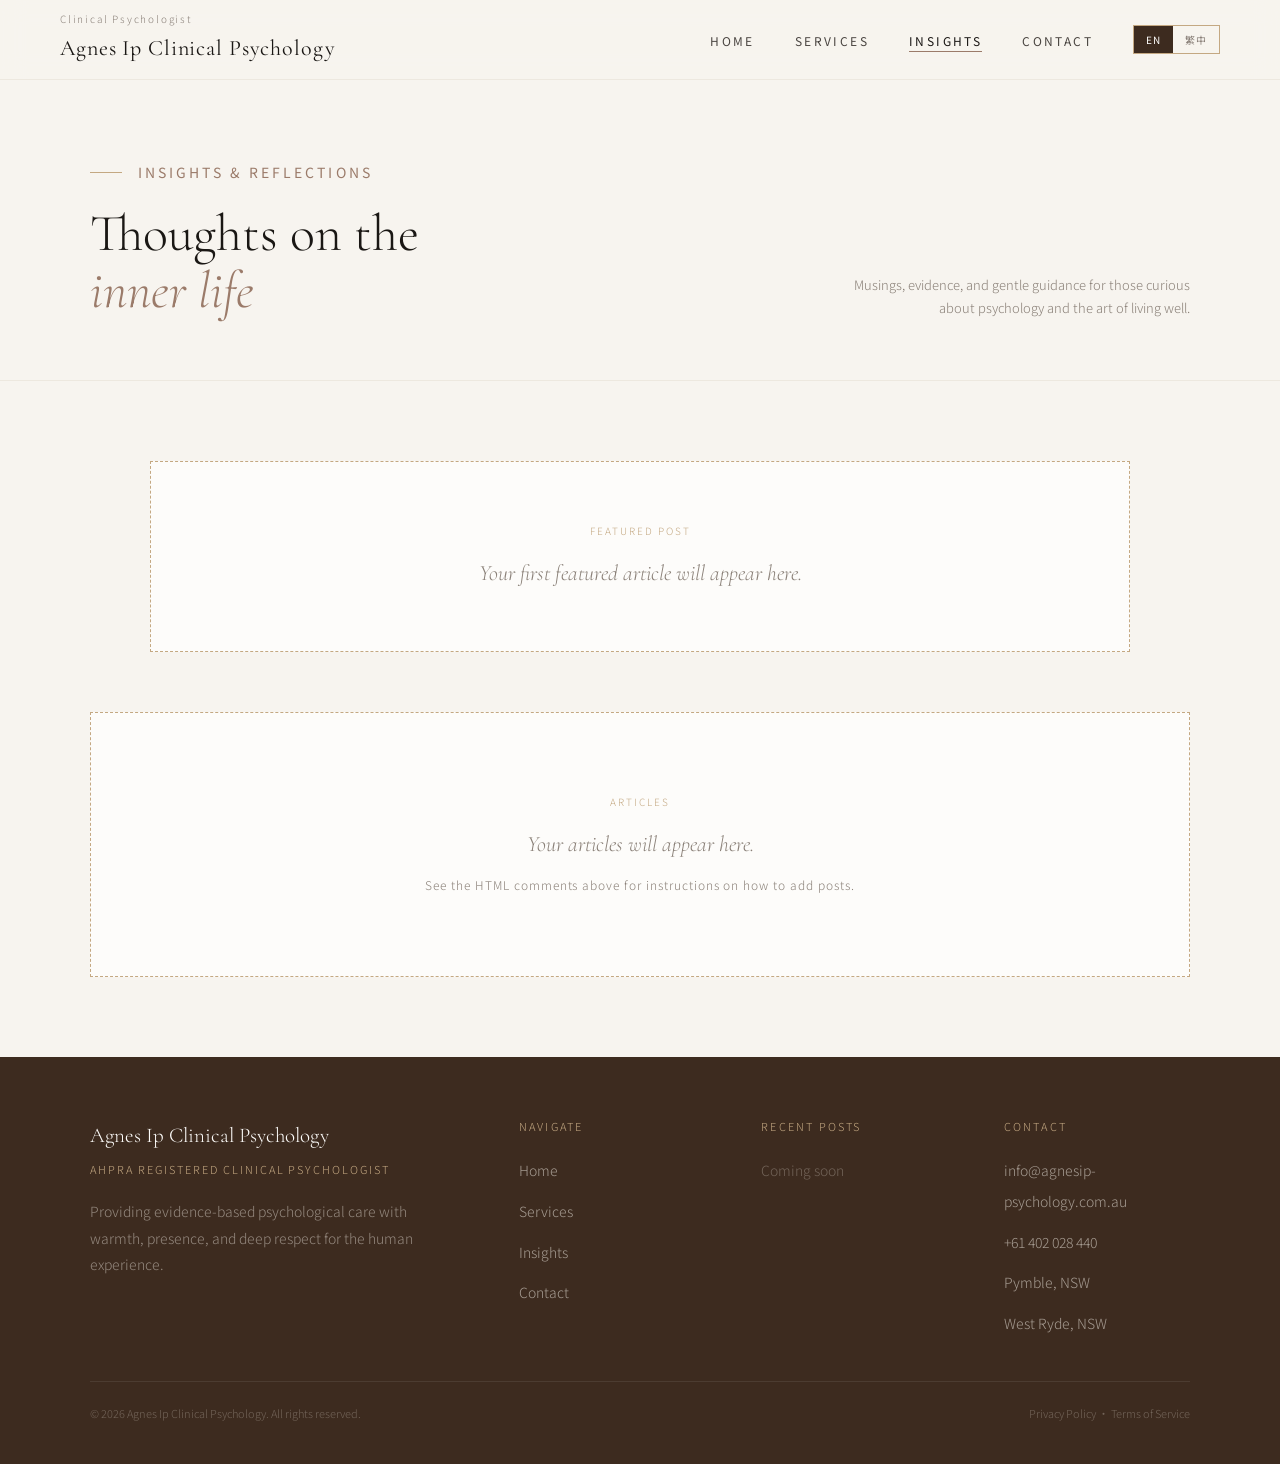
==== blog/index.html @ 877d949f "changed insights to blog" ====
<!DOCTYPE html>
<html lang="en">
<head>
<meta charset="UTF-8">
<meta name="viewport" content="width=device-width, initial-scale=1.0">

<title>Psychology Insights & Articles | Agnes Ip Clinical Psychology Sydney</title>
<meta name="description" content="Psychology articles, mental health insights, and wellbeing guidance from Agnes Ip, registered clinical psychologist in Sydney. Topics include anxiety, relationships, self-compassion, ACT, and Chinese-speaking mental health. 中文心理健康文章。">
<meta name="keywords" content="psychology blog Sydney, mental health articles Sydney, anxiety tips psychologist, relationship psychology Sydney, self-compassion psychology, ACT therapy explained, Chinese mental health Sydney, 心理健康文章, 心理學 悉尼, wellbeing insights psychologist Australia">
<meta name="author" content="Agnes Ip Clinical Psychology">
<meta name="robots" content="index, follow">
<link rel="canonical" href="https://www.agnesip-psychology.com.au/insights/">
<meta name="geo.region" content="AU-NSW">
<meta property="og:type" content="website">
<meta property="og:url" content="https://www.agnesip-psychology.com.au/insights/">
<meta property="og:title" content="Psychology Insights | Agnes Ip Clinical Psychology Sydney">
<meta property="og:description" content="Mental health articles and wellbeing guidance from a registered clinical psychologist in Sydney. Chinese-language articles available. 提供中文心理健康文章。">
<meta property="og:locale" content="en_AU">
<meta property="og:locale:alternate" content="zh_TW">
<meta property="og:site_name" content="Agnes Ip Clinical Psychology">
<meta name="twitter:card" content="summary">
<meta name="twitter:title" content="Psychology Insights | Agnes Ip Clinical Psychology">
<meta name="twitter:description" content="Mental health articles and psychology insights from Agnes Ip, registered clinical psychologist in Sydney.">

<link rel="preconnect" href="https://fonts.googleapis.com">
<link rel="preconnect" href="https://fonts.gstatic.com" crossorigin>
<link href="https://fonts.googleapis.com/css2?family=Cormorant+Garamond:ital,wght@0,300;0,400;0,500;1,300;1,400&family=Noto+Sans+TC:wght@300;400&display=swap" rel="stylesheet">
<link rel="stylesheet" href="../shared.css">
</head>
<body>

<nav id="main-nav">
  <a class="nav-brand" href="/">
    <span class="nav-brand-sub" data-en="Clinical Psychologist" data-tc="臨床心理學家">Clinical Psychologist</span>
    <span class="nav-brand-name">Agnes Ip Clinical Psychology</span>
  </a>
  <div class="nav-right">
    <ul class="nav-links">
      <li><a href="/" data-en="Home" data-tc="主頁">Home</a></li>
      <li><a href="/services/" data-en="Services" data-tc="服務">Services</a></li>
      <li><a href="/insights/" class="active" data-en="Insights" data-tc="文章">Insights</a></li>
      <li><a href="/contact/" data-en="Contact" data-tc="聯絡">Contact</a></li>
    </ul>
    <div class="lang-toggle">
      <button class="lang-btn active" id="btn-en" onclick="setLang('en')">EN</button>
      <button class="lang-btn" id="btn-tc" onclick="setLang('tc')">繁中</button>
    </div>
  </div>
  <button class="hamburger" id="hamburger" onclick="toggleMobileMenu()" aria-label="Menu">
    <span></span><span></span><span></span>
  </button>
</nav>

<div class="mobile-menu" id="mobile-menu">
  <a href="/" data-en="Home" data-tc="主頁">Home</a>
  <a href="/services/" data-en="Services" data-tc="服務">Services</a>
  <a href="/insights/" class="active" data-en="Insights" data-tc="文章">Insights</a>
  <a href="/contact/" data-en="Contact" data-tc="聯絡">Contact</a>
  <div class="mobile-lang">
    <button class="lang-btn active" id="mob-btn-en" onclick="setLang('en')">EN</button>
    <button class="lang-btn" id="mob-btn-tc" onclick="setLang('tc')">繁中</button>
  </div>
</div>

<div class="blog-hero">
  <div class="blog-hero-inner">
    <div>
      <div class="eyebrow" data-en="Insights &amp; Reflections" data-tc="文章與思考">Insights &amp; Reflections</div>
      <h1>
        <span data-en="Thoughts on the" data-tc="關於">Thoughts on the</span><br>
        <em data-en="inner life" data-tc="內心世界的思考">inner life</em>
      </h1>
    </div>
    <p class="blog-hero-sub" data-en="Musings, evidence, and gentle guidance for those curious about psychology and the art of living well." data-tc="為對心理學及好好生活的藝術感到好奇的人，提供思考、實證與溫柔的引導。">Musings, evidence, and gentle guidance for those curious about psychology and the art of living well.</p>
  </div>
</div>

<div class="blog-featured">
  <!--
    FEATURED POST PLACEHOLDER
    ─────────────────────────
    Replace this comment block with your featured post when ready:

    <div class="eyebrow" style="margin-bottom:24px;" data-en="Featured" data-tc="精選文章">Featured</div>
    <div class="blog-featured-card">
      <div class="blog-featured-img">
        <img src="../your-image.jpg" alt="Post title" style="width:100%;height:100%;object-fit:cover;">
      </div>
      <div class="blog-featured-content">
        <div class="blog-cat">Category · X min read</div>
        <div class="blog-title">Your Post Title Here</div>
        <p class="blog-excerpt">A short excerpt — 2 to 3 sentences.</p>
        <p class="blog-meta">Agnes Ip · Month DD, YYYY</p>
      </div>
    </div>
  -->
  <div style="border:1px dashed var(--clay);padding:60px 40px;text-align:center;background:var(--white);">
    <div style="font-size:10px;letter-spacing:0.2em;text-transform:uppercase;color:var(--clay);margin-bottom:16px;" data-en="Featured Post" data-tc="精選文章">Featured Post</div>
    <p style="font-family:var(--serif);font-size:22px;color:var(--ink-muted);font-style:italic;font-weight:300;line-height:1.6;" data-en="Your first featured article will appear here." data-tc="你的第一篇精選文章將會在這裡顯示。">Your first featured article will appear here.</p>
  </div>
</div>

<div class="blog-grid-section">
  <!--
    BLOG CARD GRID PLACEHOLDER
    ──────────────────────────
    Replace this comment with a <div class="blog-grid"> when you have posts.
    Each card follows this structure:

    <div class="blog-card">
      <div class="blog-card-img">
        <img src="../your-image.jpg" alt="Post title" style="width:100%;height:100%;object-fit:cover;">
      </div>
      <div class="blog-card-content">
        <div class="blog-cat">Category · X min read</div>
        <div class="blog-card-title">Your Post Title</div>
        <p class="blog-card-excerpt">1–2 sentence summary.</p>
        <p class="blog-meta">Agnes Ip · Month DD, YYYY</p>
      </div>
    </div>

    The grid auto-arranges into 3 columns on desktop, 1 on mobile.
  -->
  <div style="max-width:1100px;margin:0 auto;border:1px dashed var(--clay);padding:80px 40px;text-align:center;background:var(--white);">
    <div style="font-size:10px;letter-spacing:0.2em;text-transform:uppercase;color:var(--clay);margin-bottom:16px;" data-en="Articles" data-tc="文章">Articles</div>
    <p style="font-family:var(--serif);font-size:22px;color:var(--ink-muted);font-style:italic;font-weight:300;line-height:1.6;margin-bottom:12px;" data-en="Your articles will appear here." data-tc="你的文章將會在這裡顯示。">Your articles will appear here.</p>
    <p style="font-size:12px;color:var(--ink-muted);letter-spacing:0.08em;" data-en="See the HTML comments above for instructions on how to add posts." data-tc="請參閱上方的 HTML 註釋，了解如何新增文章。">See the HTML comments above for instructions on how to add posts.</p>
  </div>
</div>

<footer>
  <div class="footer-inner">
    <div>
      <div class="footer-brand-name">Agnes Ip Clinical Psychology</div>
      <div class="footer-brand-sub" data-en="AHPRA Registered Clinical Psychologist" data-tc="AHPRA 註冊臨床心理學家">AHPRA Registered Clinical Psychologist</div>
      <p class="footer-brand-desc" data-en="Providing evidence-based psychological care with warmth, presence, and deep respect for the human experience." data-tc="以溫暖、當下與深度尊重，提供實證為本的心理服務。">Providing evidence-based psychological care with warmth, presence, and deep respect for the human experience.</p>
    </div>
    <div>
      <div class="footer-col-title" data-en="Navigate" data-tc="導覽">Navigate</div>
      <ul class="footer-links">
        <li><a href="/" data-en="Home" data-tc="主頁">Home</a></li>
        <li><a href="/services/" data-en="Services" data-tc="服務">Services</a></li>
        <li><a href="/insights/" data-en="Insights" data-tc="文章">Insights</a></li>
        <li><a href="/contact/" data-en="Contact" data-tc="聯絡">Contact</a></li>
      </ul>
    </div>
    <div>
      <div class="footer-col-title" data-en="Recent Posts" data-tc="近期文章">Recent Posts</div>
      <ul class="footer-links">
        <li><a style="color:rgba(237,232,223,0.3);cursor:default;" data-en="Coming soon" data-tc="即將推出">Coming soon</a></li>
      </ul>
    </div>
    <div>
      <div class="footer-col-title" data-en="Contact" data-tc="聯絡">Contact</div>
      <ul class="footer-links">
        <li><a href="mailto:info@agnesip-psychology.com.au">info@agnesip-psychology.com.au</a></li>
        <li><a href="tel:+61402028440">+61 402 028 440</a></li>
        <li><a data-en="Pymble, NSW" data-tc="新南威爾士州 Pymble">Pymble, NSW</a></li>
        <li><a data-en="West Ryde, NSW" data-tc="新南威爾士州 West Ryde">West Ryde, NSW</a></li>
      </ul>
    </div>
  </div>
  <div class="footer-bottom">
    <span data-en="© 2026 Agnes Ip Clinical Psychology. All rights reserved." data-tc="© 2026 Agnes Ip 臨床心理學。版權所有。">© 2026 Agnes Ip Clinical Psychology. All rights reserved.</span>
    <span data-en="Privacy Policy · Terms of Service" data-tc="私隱政策 · 服務條款">Privacy Policy · Terms of Service</span>
  </div>
</footer>

<script src="../shared.js"></script>
</body>
</html>
---- shared.css ----
*, *::before, *::after { box-sizing: border-box; margin: 0; padding: 0; }
:root {
  --ink: #1a1714; --ink-soft: #4a4540; --ink-muted: #8a8078;
  --parchment: #f7f4ef; --parchment-warm: #ede8df;
  --clay: #c4a882; --clay-light: #e8ddd0;
  --moss: #7a8c6e; --white: #fdfcfa; --accent: #9b7b6a;
  --ink-warm: #3d2b1f;
  --serif: 'Cormorant Garamond', Georgia, serif;
  --sans: 'Noto Sans TC', sans-serif;
  --nav-h: 80px;
}
html { scroll-behavior: smooth; }
body { font-family: var(--sans); background: var(--parchment); color: var(--ink); font-weight: 300; font-size: 17px; line-height: 1.8; overflow-x: hidden; }
nav { position: fixed; top: 0; left: 0; right: 0; height: var(--nav-h); background: rgba(247,244,239,0.94); backdrop-filter: blur(12px); -webkit-backdrop-filter: blur(12px); border-bottom: 1px solid var(--parchment-warm); z-index: 100; display: flex; align-items: center; justify-content: space-between; padding: 0 60px; transition: box-shadow 0.3s; }
nav.scrolled { box-shadow: 0 1px 20px rgba(26,23,20,0.06); }
.nav-brand { display: flex; flex-direction: column; gap: 1px; text-decoration: none; }
.nav-brand-sub { font-size: 10px; letter-spacing: 0.18em; color: var(--ink-muted); font-weight: 300; }
.nav-brand-name { font-family: var(--serif); font-size: 22px; font-weight: 400; letter-spacing: 0.04em; color: var(--ink); }
.nav-right { display: flex; align-items: center; gap: 40px; }
.nav-links { display: flex; gap: 40px; list-style: none; align-items: center; }
.nav-links a { text-decoration: none; font-size: 12px; letter-spacing: 0.2em; text-transform: uppercase; color: var(--ink-soft); font-weight: 400; position: relative; padding-bottom: 3px; transition: color 0.2s; }
.nav-links a::after { content: ''; position: absolute; bottom: 0; left: 0; width: 0; height: 1px; background: var(--accent); transition: width 0.3s ease; }
.nav-links a:hover { color: var(--ink); }
.nav-links a:hover::after, .nav-links a.active::after { width: 100%; }
.nav-links a.active { color: var(--ink); }
.lang-toggle { display: flex; border: 1px solid var(--clay); overflow: hidden; }
.lang-btn { font-size: 10px; letter-spacing: 0.1em; font-family: var(--sans); font-weight: 400; padding: 6px 12px; border: none; background: transparent; color: var(--ink-muted); cursor: pointer; transition: background 0.2s, color 0.2s; }
.lang-btn.active { background: var(--ink-warm); color: var(--white); }
.lang-btn:not(.active):hover { background: var(--clay-light); }
.section { padding: 100px 60px; }
.container { max-width: 1100px; margin: 0 auto; }
.eyebrow { font-size: 14px; letter-spacing: 0.22em; text-transform: uppercase; color: var(--accent); margin-bottom: 20px; display: flex; align-items: center; gap: 16px; font-weight: 400; }
.eyebrow::before { content: ''; display: inline-block; width: 32px; height: 1px; background: var(--clay); flex-shrink: 0; }
h1, h2, h3, h4 { font-family: var(--serif); font-weight: 300; line-height: 1.2; }
.divider { width: 1px; height: 60px; background: var(--clay); margin: 0 auto; opacity: 0.6; }
.btn-ghost { display: inline-block; font-size: 11px; letter-spacing: 0.18em; text-transform: uppercase; color: var(--ink); background: transparent; border: 1px solid var(--clay); padding: 13px 32px; cursor: pointer; font-family: var(--sans); font-weight: 400; text-decoration: none; transition: background 0.2s, border-color 0.2s; }
.btn-ghost:hover { background: var(--clay-light); border-color: var(--accent); }
.hero { min-height: 100vh; display: grid; grid-template-columns: 1fr 1fr; padding-top: var(--nav-h); overflow: hidden; }
.hero-left { display: flex; flex-direction: column; justify-content: center; padding: 80px 60px; }
.hero-right { position: relative; background: var(--clay-light); overflow: hidden; }
.hero-art { width: 100%; height: 100%; position: absolute; top: 0; left: 0; }
.hero-h1 { font-size: clamp(40px, 4.5vw, 68px); line-height: 1.1; margin-bottom: 28px; color: var(--ink); }
.hero-h1 em { font-style: italic; color: var(--accent); display: block; }
.hero-sub { font-family: var(--serif); font-size: clamp(20px, 1.8vw, 24px); font-style: italic; font-weight: 300; line-height: 1.75; color: var(--ink); letter-spacing: 0.01em; margin-bottom: 40px; max-width: 100%; }
.hero-btns { display: flex; gap: 16px; flex-wrap: wrap; }
.hero-stats { display: flex; gap: 48px; margin-top: 56px; padding-top: 36px; border-top: 1px solid var(--parchment-warm); }
.hero-stat-num { font-family: var(--serif); font-size: 34px; font-weight: 300; color: var(--ink); display: block; line-height: 1; margin-bottom: 4px; }
.hero-stat-label { font-size: 12px; letter-spacing: 0.14em; text-transform: uppercase; color: var(--ink-muted); }
.about-section { padding: 100px 60px; background: var(--white); }
.about-grid { max-width: 1100px; margin: 0 auto; display: grid; grid-template-columns: 1fr 1fr; gap: 80px; align-items: center; }
.about-photo { position: relative; }
.about-photo-frame { aspect-ratio: 3/4; background: var(--clay-light); position: relative; overflow: hidden; display: flex; align-items: center; justify-content: center; flex-direction: column; gap: 16px; }
.about-corner { position: absolute; width: 48px; height: 48px; }
.about-corner.tl { top: 20px; left: 20px; border-top: 1px solid var(--clay); border-left: 1px solid var(--clay); opacity: 0.6; }
.about-corner.br { bottom: 20px; right: 20px; border-bottom: 1px solid var(--clay); border-right: 1px solid var(--clay); opacity: 0.6; }
.about-photo-bg { position: absolute; bottom: -20px; left: -20px; width: 120px; height: 120px; background: var(--parchment-warm); z-index: -1; }
.about-photo-mobile { display: none; } /* hidden on desktop - shown via mobile CSS */
.about-photo-col { display: block; }   /* desktop photo column visible */
.about-cred-label { font-size: 12px; letter-spacing: 0.15em; text-transform: uppercase; color: var(--ink-muted); margin-bottom: 6px; }
.about-cred-val { font-size: 15px; color: var(--ink-soft); line-height: 1.8; }
.cta-band-wrap { border-bottom: 1px solid var(--parchment-warm); }
.cta-band { padding: 80px 60px; display: flex; align-items: center; justify-content: space-between; max-width: 1100px; margin: 0 auto; gap: 40px; }
.cta-band-text h2 { font-size: 34px; margin-bottom: 8px; }
.cta-band-text p { font-size: 14px; color: var(--ink-muted); }
.services-hero { padding-top: var(--nav-h); background: var(--ink-warm); color: var(--parchment); padding-bottom: 80px; padding-left: 60px; padding-right: 60px; }
.services-hero-inner { max-width: 1100px; margin: 0 auto; padding-top: 80px; }
.services-hero h1 { font-size: 60px; color: var(--white); margin-bottom: 20px; line-height: 1.1; }
.services-hero h1 em { font-style: italic; color: var(--clay); }
.services-hero p { font-size: 15px; color: rgba(237,232,223,0.65); max-width: 560px; line-height: 1.95; }
.services-grid { display: grid; grid-template-columns: repeat(2, 1fr); gap: 2px; background: var(--clay-light); }
.service-card { background: var(--white); padding: 52px 44px; transition: background 0.25s; }
.service-card:hover { background: var(--parchment); }
.service-tag { font-size: 12px; letter-spacing: 0.2em; text-transform: uppercase; color: var(--accent); margin-bottom: 20px; }
.service-title { font-family: var(--serif); font-size: 30px; color: var(--ink); margin-bottom: 16px; font-weight: 300; line-height: 1.2; }
.service-body { font-size: 15px; color: var(--ink-soft); line-height: 1.95; margin-bottom: 28px; }
.service-details { display: flex; flex-wrap: wrap; gap: 8px; margin-bottom: 28px; }
.service-pill { font-size: 11px; letter-spacing: 0.1em; text-transform: uppercase; color: var(--ink-soft); border: 1px solid var(--parchment-warm); padding: 5px 12px; background: var(--parchment); }
.service-link { font-size: 11px; letter-spacing: 0.18em; text-transform: uppercase; color: var(--accent); text-decoration: none; display: inline-flex; align-items: center; gap: 8px; transition: gap 0.2s; }
.service-link:hover { gap: 14px; }
.service-link::after { content: '→'; }
.blog-hero { padding-top: calc(var(--nav-h) + 80px); padding-bottom: 60px; padding-left: 60px; padding-right: 60px; border-bottom: 1px solid var(--parchment-warm); }
.blog-hero-inner { max-width: 1100px; margin: 0 auto; display: flex; justify-content: space-between; align-items: flex-end; }
.blog-hero h1 { font-size: 52px; line-height: 1.1; }
.blog-hero h1 em { font-style: italic; color: var(--accent); }
.blog-hero-sub { max-width: 360px; font-size: 13px; color: var(--ink-muted); line-height: 1.8; text-align: right; }
.blog-featured { padding: 80px 60px 60px; max-width: 1100px; margin: 0 auto; }
.blog-featured-card { display: grid; grid-template-columns: 1fr 1fr; background: var(--white); border: 1px solid var(--parchment-warm); overflow: hidden; }
.blog-featured-img { background: var(--clay-light); min-height: 380px; overflow: hidden; position: relative; }
.blog-featured-content { padding: 56px 44px; display: flex; flex-direction: column; justify-content: center; }
.blog-cat { font-size: 10px; letter-spacing: 0.2em; text-transform: uppercase; color: var(--accent); margin-bottom: 16px; }
.blog-title { font-family: var(--serif); font-size: 30px; color: var(--ink); margin-bottom: 16px; font-weight: 300; line-height: 1.25; }
.blog-excerpt { font-size: 13px; color: var(--ink-soft); line-height: 1.95; margin-bottom: 28px; }
.blog-meta { font-size: 11px; color: var(--ink-muted); letter-spacing: 0.1em; }
.blog-grid-section { padding: 0 60px 80px; }
.blog-grid { max-width: 1100px; margin: 0 auto; display: grid; grid-template-columns: repeat(3, 1fr); gap: 2px; background: var(--parchment-warm); }
.blog-card { background: var(--white); transition: background 0.25s; }
.blog-card:hover { background: var(--parchment); }
.blog-card-img { height: 200px; overflow: hidden; position: relative; }
.blog-card-content { padding: 28px 28px 32px; }
.blog-card-title { font-family: var(--serif); font-size: 21px; color: var(--ink); margin-bottom: 10px; font-weight: 300; line-height: 1.3; }
.blog-card-excerpt { font-size: 12px; color: var(--ink-muted); line-height: 1.8; margin-bottom: 20px; }
.contact-layout { min-height: 100vh; padding-top: var(--nav-h); display: grid; grid-template-columns: 1fr 1fr; }
.contact-left { background: var(--ink-warm); padding: 80px 60px; display: flex; flex-direction: column; justify-content: center; }
.contact-left h1 { font-size: 50px; color: var(--white); margin-bottom: 24px; line-height: 1.1; }
.contact-left h1 em { font-style: italic; color: var(--clay); }
.contact-left > p { font-size: 14px; color: rgba(237,232,223,0.65); line-height: 1.95; max-width: 400px; margin-bottom: 48px; }
.contact-info-items { display: flex; flex-direction: column; gap: 24px; }
.contact-info-item { display: flex; align-items: flex-start; gap: 20px; }
.contact-info-icon { width: 36px; height: 36px; border: 1px solid rgba(196,168,130,0.3); display: flex; align-items: center; justify-content: center; flex-shrink: 0; color: var(--clay); font-size: 14px; }
.contact-info-label { font-size: 10px; letter-spacing: 0.2em; text-transform: uppercase; color: var(--clay); margin-bottom: 4px; }
.contact-info-value { font-size: 14px; color: var(--parchment); line-height: 1.65; }
.contact-right { background: var(--parchment); padding: 80px 60px; display: flex; flex-direction: column; justify-content: center; }
.contact-form-title { font-family: var(--serif); font-size: 30px; color: var(--ink); margin-bottom: 8px; }
.contact-form-sub { font-size: 13px; color: var(--ink-muted); margin-bottom: 36px; line-height: 1.7; }
.form-group { margin-bottom: 22px; }
.form-label { display: block; font-size: 10px; letter-spacing: 0.18em; text-transform: uppercase; color: var(--ink-muted); margin-bottom: 8px; }
.form-input, .form-select, .form-textarea { width: 100%; background: var(--white); border: 1px solid var(--parchment-warm); border-radius: 0; padding: 13px 16px; font-family: var(--sans); font-size: 14px; font-weight: 300; color: var(--ink); outline: none; transition: border-color 0.2s; appearance: none; }
.form-input:focus, .form-select:focus, .form-textarea:focus { border-color: var(--clay); }
.form-textarea { resize: vertical; min-height: 110px; line-height: 1.7; }
.form-row { display: grid; grid-template-columns: 1fr 1fr; gap: 16px; }
.form-submit { width: 100%; background: var(--ink-warm); color: var(--white); border: none; padding: 15px; font-family: var(--sans); font-size: 11px; letter-spacing: 0.2em; text-transform: uppercase; cursor: pointer; font-weight: 400; transition: background 0.2s; margin-top: 8px; }
.form-submit:hover { background: var(--accent); }
.form-success { display: none; text-align: center; padding: 48px 32px; background: var(--white); border: 1px solid var(--parchment-warm); margin-top: 16px; }
.form-success.show { display: block; }
.form-success-icon { font-size: 28px; margin-bottom: 16px; color: var(--moss); }
.form-success h3 { font-family: var(--serif); font-size: 24px; margin-bottom: 8px; }
.form-success p { font-size: 13px; color: var(--ink-muted); line-height: 1.7; }
footer { background: var(--ink-warm); color: var(--parchment); padding: 60px 60px 40px; }
.footer-inner { max-width: 1100px; margin: 0 auto; display: grid; grid-template-columns: 2fr 1fr 1fr 1fr; gap: 56px; padding-bottom: 44px; border-bottom: 1px solid rgba(255,255,255,0.08); }
.footer-brand-name { font-family: var(--serif); font-size: 21px; font-weight: 300; color: var(--white); margin-bottom: 6px; }
.footer-brand-sub { font-size: 11px; letter-spacing: 0.18em; text-transform: uppercase; color: var(--clay); margin-bottom: 18px; }
.footer-brand-desc { font-size: 14px; color: rgba(237,232,223,0.5); line-height: 1.9; }
.footer-col-title { font-size: 11px; letter-spacing: 0.2em; text-transform: uppercase; color: var(--clay); margin-bottom: 18px; }
.footer-links { list-style: none; display: flex; flex-direction: column; gap: 10px; }
.footer-links a { font-size: 14px; color: rgba(237,232,223,0.6); text-decoration: none; transition: color 0.2s; }
.footer-links a:hover { color: var(--parchment); }
.footer-bottom { max-width: 1100px; margin: 22px auto 0; display: flex; justify-content: space-between; align-items: center; font-size: 11px; color: rgba(237,232,223,0.3); }
.hamburger { display: none; flex-direction: column; justify-content: center; gap: 5px; width: 36px; height: 36px; background: none; border: none; cursor: pointer; padding: 4px; flex-shrink: 0; }
.hamburger span { display: block; width: 22px; height: 1.5px; background: var(--ink-warm); transition: transform 0.3s, opacity 0.3s; transform-origin: center; }
.hamburger.open span:nth-child(1) { transform: translateY(6.5px) rotate(45deg); }
.hamburger.open span:nth-child(2) { opacity: 0; }
.hamburger.open span:nth-child(3) { transform: translateY(-6.5px) rotate(-45deg); }
.mobile-menu { display: none; position: fixed; top: var(--nav-h); left: 0; right: 0; background: rgba(247,244,239,0.98); backdrop-filter: blur(16px); -webkit-backdrop-filter: blur(16px); border-bottom: 1px solid var(--parchment-warm); z-index: 99; padding: 32px 24px 40px; flex-direction: column; gap: 0; animation: slideDown 0.25s ease; }
.mobile-menu.open { display: flex; }
@keyframes slideDown { from { opacity: 0; transform: translateY(-8px); } to { opacity: 1; transform: translateY(0); } }
.mobile-menu a { display: block; font-size: 13px; letter-spacing: 0.2em; text-transform: uppercase; color: var(--ink-soft); text-decoration: none; padding: 16px 0; border-bottom: 1px solid var(--parchment-warm); transition: color 0.2s; font-weight: 400; }
.mobile-menu a:last-of-type { border-bottom: none; }
.mobile-menu a.active, .mobile-menu a:hover { color: var(--ink); }
.mobile-lang { display: flex; margin-top: 24px; border: 1px solid var(--clay); overflow: hidden; align-self: flex-start; }
.mobile-lang .lang-btn { padding: 8px 20px; font-size: 11px; }
@media (max-width: 900px) {
  nav { padding: 0 24px; }
  .nav-right { display: none; }
  .hamburger { display: flex; }
  .hero { grid-template-columns: 1fr; min-height: auto; }
  /* Hero photo panel height on mobile */
  .hero-photo-panel { height: 320px; min-height: unset !important; }

  /* Hero left tighter padding */
  .hero-left { padding: 40px 24px 32px !important; }
  .hero-h1 { font-size: clamp(36px, 8vw, 52px); }
  .hero-sub { font-size: clamp(17px, 4vw, 20px) !important; }
  .hero-stats { gap: 28px; flex-wrap: wrap; margin-top: 24px !important; padding-top: 20px !important; }

  /* About section - stack text first, photo second on mobile */
  .about-grid { grid-template-columns: 1fr; gap: 32px; }
  .about-photo-col { display: none; }        /* hide desktop photo col */
  .about-photo-mobile { display: block; margin: 24px 0; } /* show inline photo */
  .about-photo-frame { aspect-ratio: 4/3 !important; }

  .section { padding: 56px 24px; }
  .about-section { padding: 56px 24px; }
  .cta-band { flex-direction: column; text-align: center; padding: 48px 24px; gap: 24px; }
  .cta-band-text h2 { font-size: 28px; }
  .services-hero { padding: var(--nav-h) 24px 48px; }
  .services-hero h1 { font-size: clamp(36px, 8vw, 52px); }
  .service-card { padding: 36px 24px; }
  .services-grid { grid-template-columns: 1fr; }
  .blog-hero { padding: calc(var(--nav-h) + 40px) 24px 36px; }
  .blog-hero-inner { flex-direction: column; gap: 16px; }
  .blog-hero h1 { font-size: clamp(34px, 8vw, 48px); }
  .blog-hero-sub { text-align: left; max-width: 100%; }
  .blog-featured { padding: 40px 24px 28px; }
  .blog-featured-card { grid-template-columns: 1fr; }
  .blog-featured-img { min-height: 220px; }
  .blog-featured-content { padding: 32px 24px; }
  .blog-grid-section { padding: 0 24px 48px; }
  .blog-grid { grid-template-columns: 1fr; }
  .contact-layout { grid-template-columns: 1fr; }
  .contact-left { padding: 48px 24px; }
  .contact-right { padding: 40px 24px 48px; }
  .contact-left h1 { font-size: 36px; }
  .contact-left > p { max-width: 100%; margin-bottom: 32px; }
  footer { padding: 44px 24px 28px; }
  .footer-inner { grid-template-columns: 1fr !important; gap: 28px 20px; padding-bottom: 32px; }
  .footer-bottom { flex-direction: column; gap: 8px; text-align: center; }
}
@media (max-width: 480px) {
  :root { --nav-h: 64px; }
  nav { padding: 0 20px; }
  .nav-brand-name { font-size: 14px; }
  .nav-brand-sub { display: none; }
  .hero-left { padding: 32px 20px 28px !important; }
  .hero-photo-panel { height: 260px; }
  .hero-h1 { font-size: clamp(32px, 9vw, 44px); }
  .hero-sub { font-size: 17px !important; }
  .hero-stats { gap: 16px; margin-top: 20px !important; }
  .hero-stat-num { font-size: 26px; }
  .about-photo-frame { aspect-ratio: 3/2 !important; }
  .section { padding: 44px 20px; }
  .about-section { padding: 44px 20px; }
  .service-card { padding: 28px 20px; }
  .services-hero { padding: calc(var(--nav-h) + 28px) 20px 40px; }
  .services-hero h1 { font-size: clamp(30px, 9vw, 40px); }
  .services-hero-inner { padding-top: 0; }
  .blog-hero { padding: calc(var(--nav-h) + 32px) 20px 28px; }
  .blog-featured { padding: 32px 20px 20px; }
  .blog-featured-content { padding: 24px 20px; }
  .blog-title { font-size: 24px; }
  .blog-grid-section { padding: 0 20px 40px; }
  .blog-card-content { padding: 20px 20px 24px; }
  .blog-card-title { font-size: 18px; }
  .cta-band { padding: 40px 20px; }
  .contact-left { padding: 40px 20px; }
  .contact-right { padding: 32px 20px 40px; }
  .contact-left h1 { font-size: 30px; }
  .form-row { grid-template-columns: 1fr; gap: 0; }
  footer { padding: 36px 20px 24px; }
  .footer-inner { grid-template-columns: 1fr; gap: 24px; }
  .footer-bottom { font-size: 10px; }
  .mobile-menu { padding: 24px 20px 32px; }
}
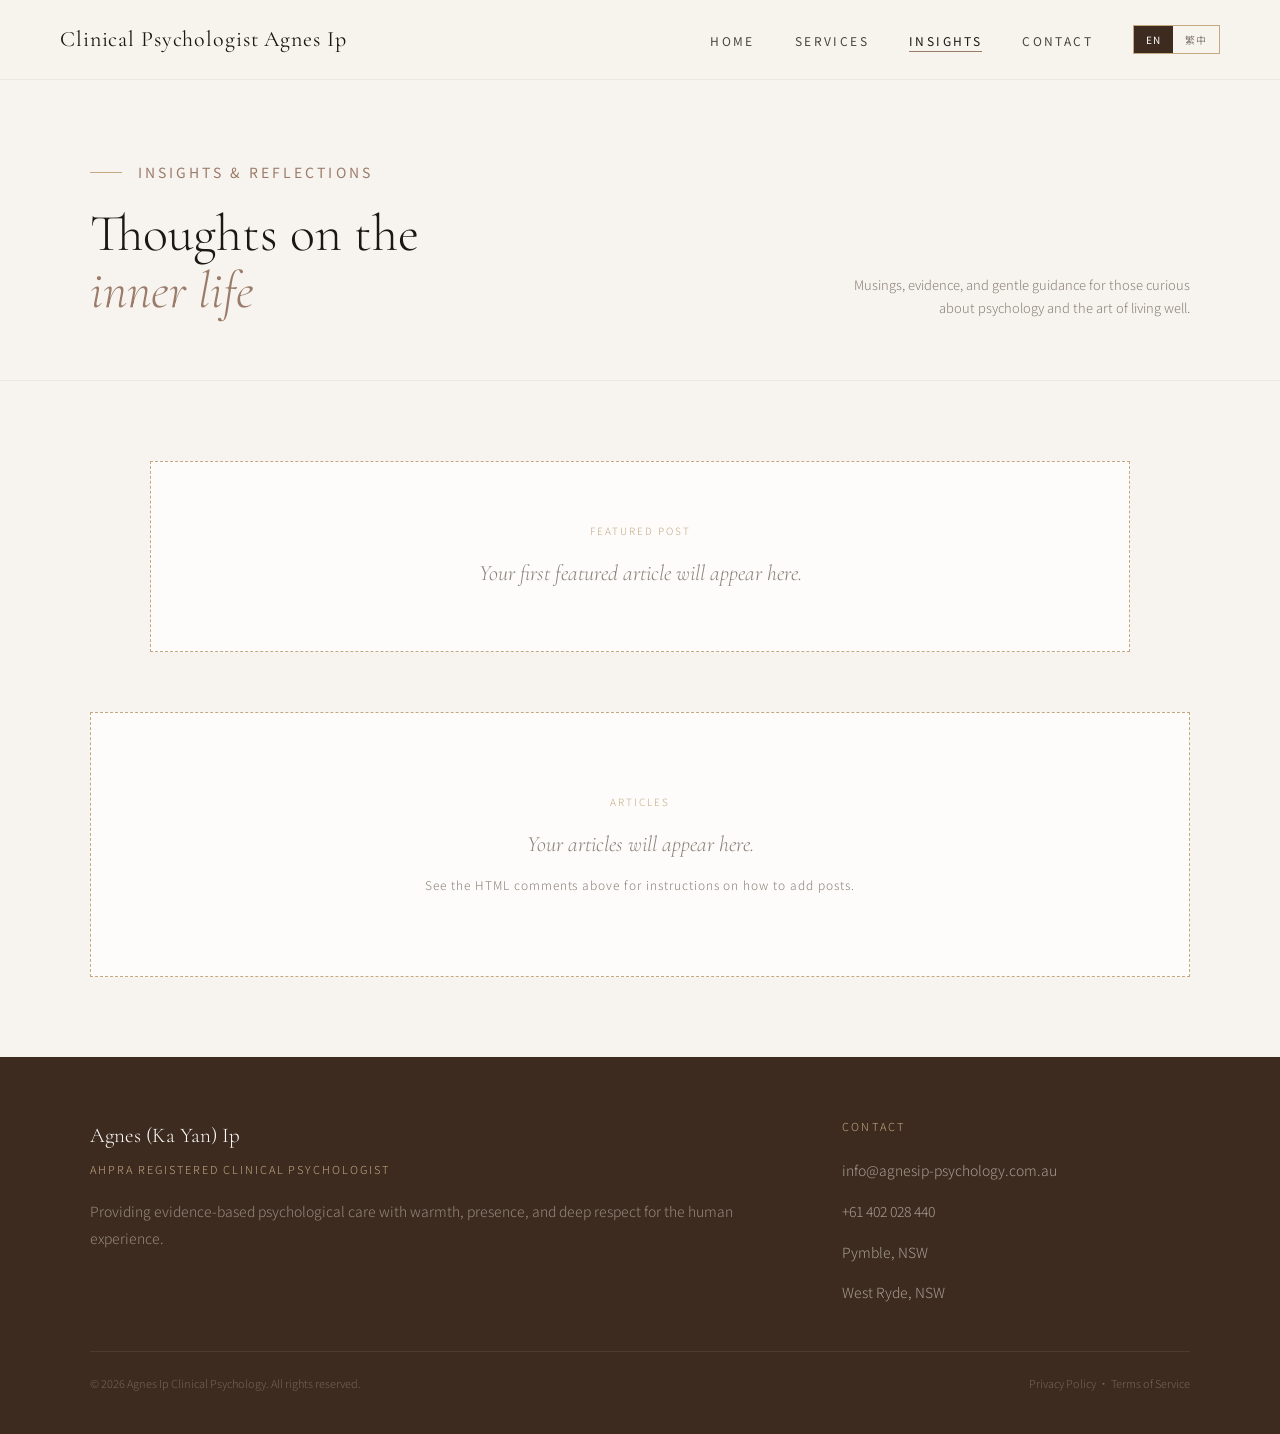
==== commit e7358318: "sync'ed header and footer" ====
--- a/blog/index.html
+++ b/blog/index.html
@@ -9,10 +9,10 @@
 <meta name="keywords" content="psychology blog Sydney, mental health articles Sydney, anxiety tips psychologist, relationship psychology Sydney, self-compassion psychology, ACT therapy explained, Chinese mental health Sydney, 心理健康文章, 心理學 悉尼, wellbeing insights psychologist Australia">
 <meta name="author" content="Agnes Ip Clinical Psychology">
 <meta name="robots" content="index, follow">
-<link rel="canonical" href="https://www.agnesip-psychology.com.au/insights/">
+<link rel="canonical" href="https://www.agnesip-psychology.com.au/blog/">
 <meta name="geo.region" content="AU-NSW">
 <meta property="og:type" content="website">
-<meta property="og:url" content="https://www.agnesip-psychology.com.au/insights/">
+<meta property="og:url" content="https://www.agnesip-psychology.com.au/blog/">
 <meta property="og:title" content="Psychology Insights | Agnes Ip Clinical Psychology Sydney">
 <meta property="og:description" content="Mental health articles and wellbeing guidance from a registered clinical psychologist in Sydney. Chinese-language articles available. 提供中文心理健康文章。">
 <meta property="og:locale" content="en_AU">
@@ -31,14 +31,13 @@
 
 <nav id="main-nav">
   <a class="nav-brand" href="/">
-    <span class="nav-brand-sub" data-en="Clinical Psychologist" data-tc="臨床心理學家">Clinical Psychologist</span>
-    <span class="nav-brand-name">Agnes Ip Clinical Psychology</span>
+    <span class="nav-brand-name">Clinical Psychologist Agnes Ip</span>
   </a>
   <div class="nav-right">
     <ul class="nav-links">
       <li><a href="/" data-en="Home" data-tc="主頁">Home</a></li>
       <li><a href="/services/" data-en="Services" data-tc="服務">Services</a></li>
-      <li><a href="/insights/" class="active" data-en="Insights" data-tc="文章">Insights</a></li>
+      <li><a href="/blog/" class="active" data-en="Insights" data-tc="文章">Insights</a></li>
       <li><a href="/contact/" data-en="Contact" data-tc="聯絡">Contact</a></li>
     </ul>
     <div class="lang-toggle">
@@ -54,7 +53,7 @@
 <div class="mobile-menu" id="mobile-menu">
   <a href="/" data-en="Home" data-tc="主頁">Home</a>
   <a href="/services/" data-en="Services" data-tc="服務">Services</a>
-  <a href="/insights/" class="active" data-en="Insights" data-tc="文章">Insights</a>
+  <a href="/blog/" class="active" data-en="Insights" data-tc="文章">Insights</a>
   <a href="/contact/" data-en="Contact" data-tc="聯絡">Contact</a>
   <div class="mobile-lang">
     <button class="lang-btn active" id="mob-btn-en" onclick="setLang('en')">EN</button>
@@ -129,26 +128,11 @@
 </div>
 
 <footer>
-  <div class="footer-inner">
+  <div class="footer-inner" style="grid-template-columns:2fr 1fr;">
     <div>
-      <div class="footer-brand-name">Agnes Ip Clinical Psychology</div>
+      <div class="footer-brand-name">Agnes (Ka Yan) Ip</div>
       <div class="footer-brand-sub" data-en="AHPRA Registered Clinical Psychologist" data-tc="AHPRA 註冊臨床心理學家">AHPRA Registered Clinical Psychologist</div>
       <p class="footer-brand-desc" data-en="Providing evidence-based psychological care with warmth, presence, and deep respect for the human experience." data-tc="以溫暖、當下與深度尊重，提供實證為本的心理服務。">Providing evidence-based psychological care with warmth, presence, and deep respect for the human experience.</p>
-    </div>
-    <div>
-      <div class="footer-col-title" data-en="Navigate" data-tc="導覽">Navigate</div>
-      <ul class="footer-links">
-        <li><a href="/" data-en="Home" data-tc="主頁">Home</a></li>
-        <li><a href="/services/" data-en="Services" data-tc="服務">Services</a></li>
-        <li><a href="/insights/" data-en="Insights" data-tc="文章">Insights</a></li>
-        <li><a href="/contact/" data-en="Contact" data-tc="聯絡">Contact</a></li>
-      </ul>
-    </div>
-    <div>
-      <div class="footer-col-title" data-en="Recent Posts" data-tc="近期文章">Recent Posts</div>
-      <ul class="footer-links">
-        <li><a style="color:rgba(237,232,223,0.3);cursor:default;" data-en="Coming soon" data-tc="即將推出">Coming soon</a></li>
-      </ul>
     </div>
     <div>
       <div class="footer-col-title" data-en="Contact" data-tc="聯絡">Contact</div>
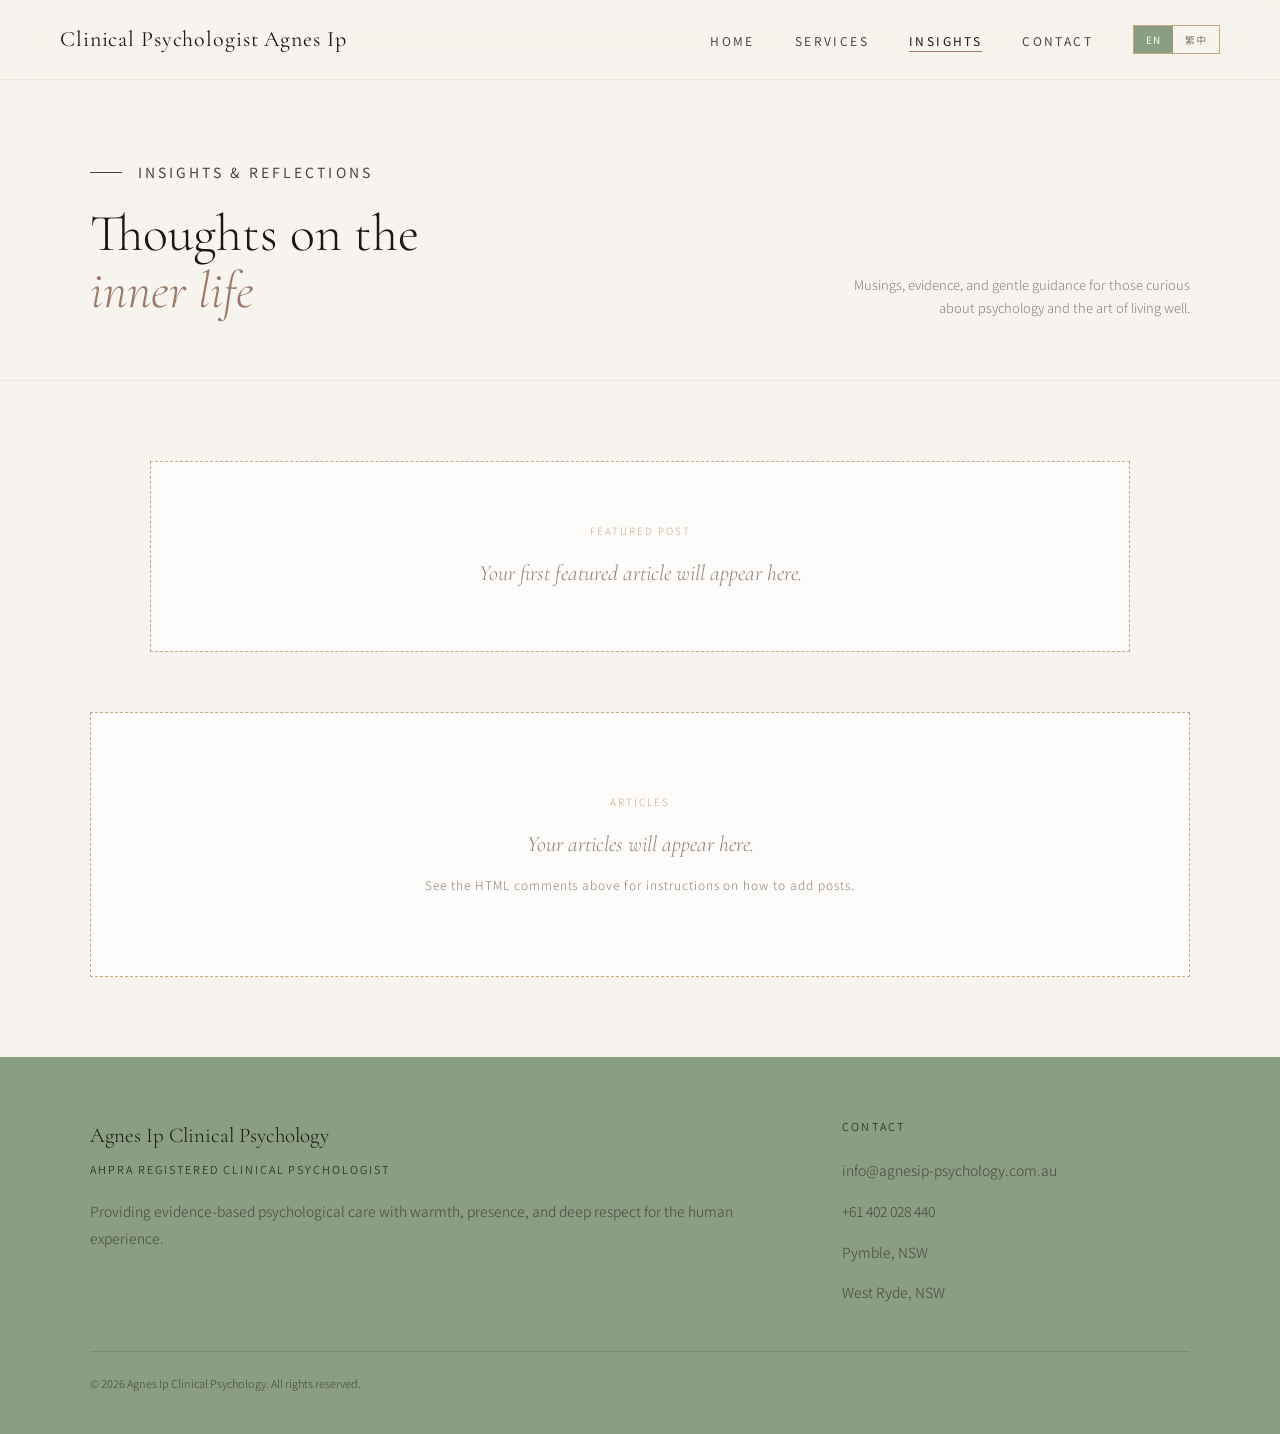
==== commit e56b1549: "changed colour" ====
--- a/blog/index.html
+++ b/blog/index.html
@@ -130,7 +130,7 @@
 <footer>
   <div class="footer-inner" style="grid-template-columns:2fr 1fr;">
     <div>
-      <div class="footer-brand-name">Agnes (Ka Yan) Ip</div>
+      <div class="footer-brand-name">Agnes Ip Clinical Psychology</div>
       <div class="footer-brand-sub" data-en="AHPRA Registered Clinical Psychologist" data-tc="AHPRA 註冊臨床心理學家">AHPRA Registered Clinical Psychologist</div>
       <p class="footer-brand-desc" data-en="Providing evidence-based psychological care with warmth, presence, and deep respect for the human experience." data-tc="以溫暖、當下與深度尊重，提供實證為本的心理服務。">Providing evidence-based psychological care with warmth, presence, and deep respect for the human experience.</p>
     </div>
@@ -146,7 +146,6 @@
   </div>
   <div class="footer-bottom">
     <span data-en="© 2026 Agnes Ip Clinical Psychology. All rights reserved." data-tc="© 2026 Agnes Ip 臨床心理學。版權所有。">© 2026 Agnes Ip Clinical Psychology. All rights reserved.</span>
-    <span data-en="Privacy Policy · Terms of Service" data-tc="私隱政策 · 服務條款">Privacy Policy · Terms of Service</span>
   </div>
 </footer>
 
--- a/shared.css
+++ b/shared.css
@@ -4,7 +4,7 @@
   --parchment: #f7f4ef; --parchment-warm: #ede8df;
   --clay: #c4a882; --clay-light: #e8ddd0;
   --moss: #7a8c6e; --white: #fdfcfa; --accent: #9b7b6a;
-  --ink-warm: #3d2b1f;
+  --ink-warm: #8a9e82;
   --serif: 'Cormorant Garamond', Georgia, serif;
   --sans: 'Noto Sans TC', sans-serif;
   --nav-h: 80px;
@@ -29,8 +29,8 @@
 .lang-btn:not(.active):hover { background: var(--clay-light); }
 .section { padding: 100px 60px; }
 .container { max-width: 1100px; margin: 0 auto; }
-.eyebrow { font-size: 14px; letter-spacing: 0.22em; text-transform: uppercase; color: var(--accent); margin-bottom: 20px; display: flex; align-items: center; gap: 16px; font-weight: 400; }
-.eyebrow::before { content: ''; display: inline-block; width: 32px; height: 1px; background: var(--clay); flex-shrink: 0; }
+.eyebrow { font-size: 14px; letter-spacing: 0.22em; text-transform: uppercase; color: var(--ink-soft); margin-bottom: 20px; display: flex; align-items: center; gap: 16px; font-weight: 400; }
+.eyebrow::before { content: ''; display: inline-block; width: 32px; height: 1px; background: var(--ink-soft); flex-shrink: 0; }
 h1, h2, h3, h4 { font-family: var(--serif); font-weight: 300; line-height: 1.2; }
 .divider { width: 1px; height: 60px; background: var(--clay); margin: 0 auto; opacity: 0.6; }
 .btn-ghost { display: inline-block; font-size: 11px; letter-spacing: 0.18em; text-transform: uppercase; color: var(--ink); background: transparent; border: 1px solid var(--clay); padding: 13px 32px; cursor: pointer; font-family: var(--sans); font-weight: 400; text-decoration: none; transition: background 0.2s, border-color 0.2s; }
@@ -62,11 +62,11 @@
 .cta-band { padding: 80px 60px; display: flex; align-items: center; justify-content: space-between; max-width: 1100px; margin: 0 auto; gap: 40px; }
 .cta-band-text h2 { font-size: 34px; margin-bottom: 8px; }
 .cta-band-text p { font-size: 14px; color: var(--ink-muted); }
-.services-hero { padding-top: var(--nav-h); background: var(--ink-warm); color: var(--parchment); padding-bottom: 80px; padding-left: 60px; padding-right: 60px; }
-.services-hero-inner { max-width: 1100px; margin: 0 auto; padding-top: 80px; }
-.services-hero h1 { font-size: 60px; color: var(--white); margin-bottom: 20px; line-height: 1.1; }
-.services-hero h1 em { font-style: italic; color: var(--clay); }
-.services-hero p { font-size: 15px; color: rgba(237,232,223,0.65); max-width: 560px; line-height: 1.95; }
+.services-hero { padding-top: var(--nav-h); background: var(--ink-warm); color: var(--ink); padding-bottom: 40px; padding-left: 60px; padding-right: 60px; }
+.services-hero-inner { max-width: 1100px; margin: 0 auto; padding-top: 48px; }
+.services-hero h1 { font-size: 60px; color: var(--ink); margin-bottom: 20px; line-height: 1.1; }
+.services-hero h1 em { font-style: italic; color: var(--accent); }
+.services-hero p { font-size: 15px; color: var(--ink-soft); max-width: 560px; line-height: 1.95; }
 .services-grid { display: grid; grid-template-columns: repeat(2, 1fr); gap: 2px; background: var(--clay-light); }
 .service-card { background: var(--white); padding: 52px 44px; transition: background 0.25s; }
 .service-card:hover { background: var(--parchment); }
@@ -101,14 +101,14 @@
 .blog-card-excerpt { font-size: 12px; color: var(--ink-muted); line-height: 1.8; margin-bottom: 20px; }
 .contact-layout { min-height: 100vh; padding-top: var(--nav-h); display: grid; grid-template-columns: 1fr 1fr; }
 .contact-left { background: var(--ink-warm); padding: 80px 60px; display: flex; flex-direction: column; justify-content: center; }
-.contact-left h1 { font-size: 50px; color: var(--white); margin-bottom: 24px; line-height: 1.1; }
-.contact-left h1 em { font-style: italic; color: var(--clay); }
-.contact-left > p { font-size: 14px; color: rgba(237,232,223,0.65); line-height: 1.95; max-width: 400px; margin-bottom: 48px; }
+.contact-left h1 { font-size: 50px; color: var(--ink); margin-bottom: 24px; line-height: 1.1; }
+.contact-left h1 em { font-style: italic; color: var(--accent); }
+.contact-left > p { font-size: 14px; color: var(--ink-soft); line-height: 1.95; max-width: 400px; margin-bottom: 48px; }
 .contact-info-items { display: flex; flex-direction: column; gap: 24px; }
 .contact-info-item { display: flex; align-items: flex-start; gap: 20px; }
-.contact-info-icon { width: 36px; height: 36px; border: 1px solid rgba(196,168,130,0.3); display: flex; align-items: center; justify-content: center; flex-shrink: 0; color: var(--clay); font-size: 14px; }
-.contact-info-label { font-size: 10px; letter-spacing: 0.2em; text-transform: uppercase; color: var(--clay); margin-bottom: 4px; }
-.contact-info-value { font-size: 14px; color: var(--parchment); line-height: 1.65; }
+.contact-info-icon { width: 36px; height: 36px; border: 1px solid rgba(26,23,20,0.2); display: flex; align-items: center; justify-content: center; flex-shrink: 0; color: var(--accent); font-size: 14px; }
+.contact-info-label { font-size: 10px; letter-spacing: 0.2em; text-transform: uppercase; color: var(--ink); margin-bottom: 4px; }
+.contact-info-value { font-size: 14px; color: var(--ink); line-height: 1.65; }
 .contact-right { background: var(--parchment); padding: 80px 60px; display: flex; flex-direction: column; justify-content: center; }
 .contact-form-title { font-family: var(--serif); font-size: 30px; color: var(--ink); margin-bottom: 8px; }
 .contact-form-sub { font-size: 13px; color: var(--ink-muted); margin-bottom: 36px; line-height: 1.7; }
@@ -125,18 +125,18 @@
 .form-success-icon { font-size: 28px; margin-bottom: 16px; color: var(--moss); }
 .form-success h3 { font-family: var(--serif); font-size: 24px; margin-bottom: 8px; }
 .form-success p { font-size: 13px; color: var(--ink-muted); line-height: 1.7; }
-footer { background: var(--ink-warm); color: var(--parchment); padding: 60px 60px 40px; }
-.footer-inner { max-width: 1100px; margin: 0 auto; display: grid; grid-template-columns: 2fr 1fr 1fr 1fr; gap: 56px; padding-bottom: 44px; border-bottom: 1px solid rgba(255,255,255,0.08); }
-.footer-brand-name { font-family: var(--serif); font-size: 21px; font-weight: 300; color: var(--white); margin-bottom: 6px; }
-.footer-brand-sub { font-size: 11px; letter-spacing: 0.18em; text-transform: uppercase; color: var(--clay); margin-bottom: 18px; }
-.footer-brand-desc { font-size: 14px; color: rgba(237,232,223,0.5); line-height: 1.9; }
-.footer-col-title { font-size: 11px; letter-spacing: 0.2em; text-transform: uppercase; color: var(--clay); margin-bottom: 18px; }
+footer { background: var(--ink-warm); color: var(--ink); padding: 60px 60px 40px; }
+.footer-inner { max-width: 1100px; margin: 0 auto; display: grid; grid-template-columns: 2fr 1fr 1fr 1fr; gap: 56px; padding-bottom: 44px; border-bottom: 1px solid rgba(26,23,20,0.15); }
+.footer-brand-name { font-family: var(--serif); font-size: 21px; font-weight: 300; color: var(--ink); margin-bottom: 6px; }
+.footer-brand-sub { font-size: 11px; letter-spacing: 0.18em; text-transform: uppercase; color: var(--ink); margin-bottom: 18px; }
+.footer-brand-desc { font-size: 14px; color: var(--ink-soft); line-height: 1.9; }
+.footer-col-title { font-size: 11px; letter-spacing: 0.2em; text-transform: uppercase; color: var(--ink); margin-bottom: 18px; }
 .footer-links { list-style: none; display: flex; flex-direction: column; gap: 10px; }
-.footer-links a { font-size: 14px; color: rgba(237,232,223,0.6); text-decoration: none; transition: color 0.2s; }
-.footer-links a:hover { color: var(--parchment); }
-.footer-bottom { max-width: 1100px; margin: 22px auto 0; display: flex; justify-content: space-between; align-items: center; font-size: 11px; color: rgba(237,232,223,0.3); }
+.footer-links a { font-size: 14px; color: var(--ink-soft); text-decoration: none; transition: color 0.2s; }
+.footer-links a:hover { color: var(--ink); }
+.footer-bottom { max-width: 1100px; margin: 22px auto 0; display: flex; justify-content: space-between; align-items: center; font-size: 11px; color: var(--ink-soft); }
 .hamburger { display: none; flex-direction: column; justify-content: center; gap: 5px; width: 36px; height: 36px; background: none; border: none; cursor: pointer; padding: 4px; flex-shrink: 0; }
-.hamburger span { display: block; width: 22px; height: 1.5px; background: var(--ink-warm); transition: transform 0.3s, opacity 0.3s; transform-origin: center; }
+.hamburger span { display: block; width: 22px; height: 1.5px; background: var(--ink); transition: transform 0.3s, opacity 0.3s; transform-origin: center; }
 .hamburger.open span:nth-child(1) { transform: translateY(6.5px) rotate(45deg); }
 .hamburger.open span:nth-child(2) { opacity: 0; }
 .hamburger.open span:nth-child(3) { transform: translateY(-6.5px) rotate(-45deg); }
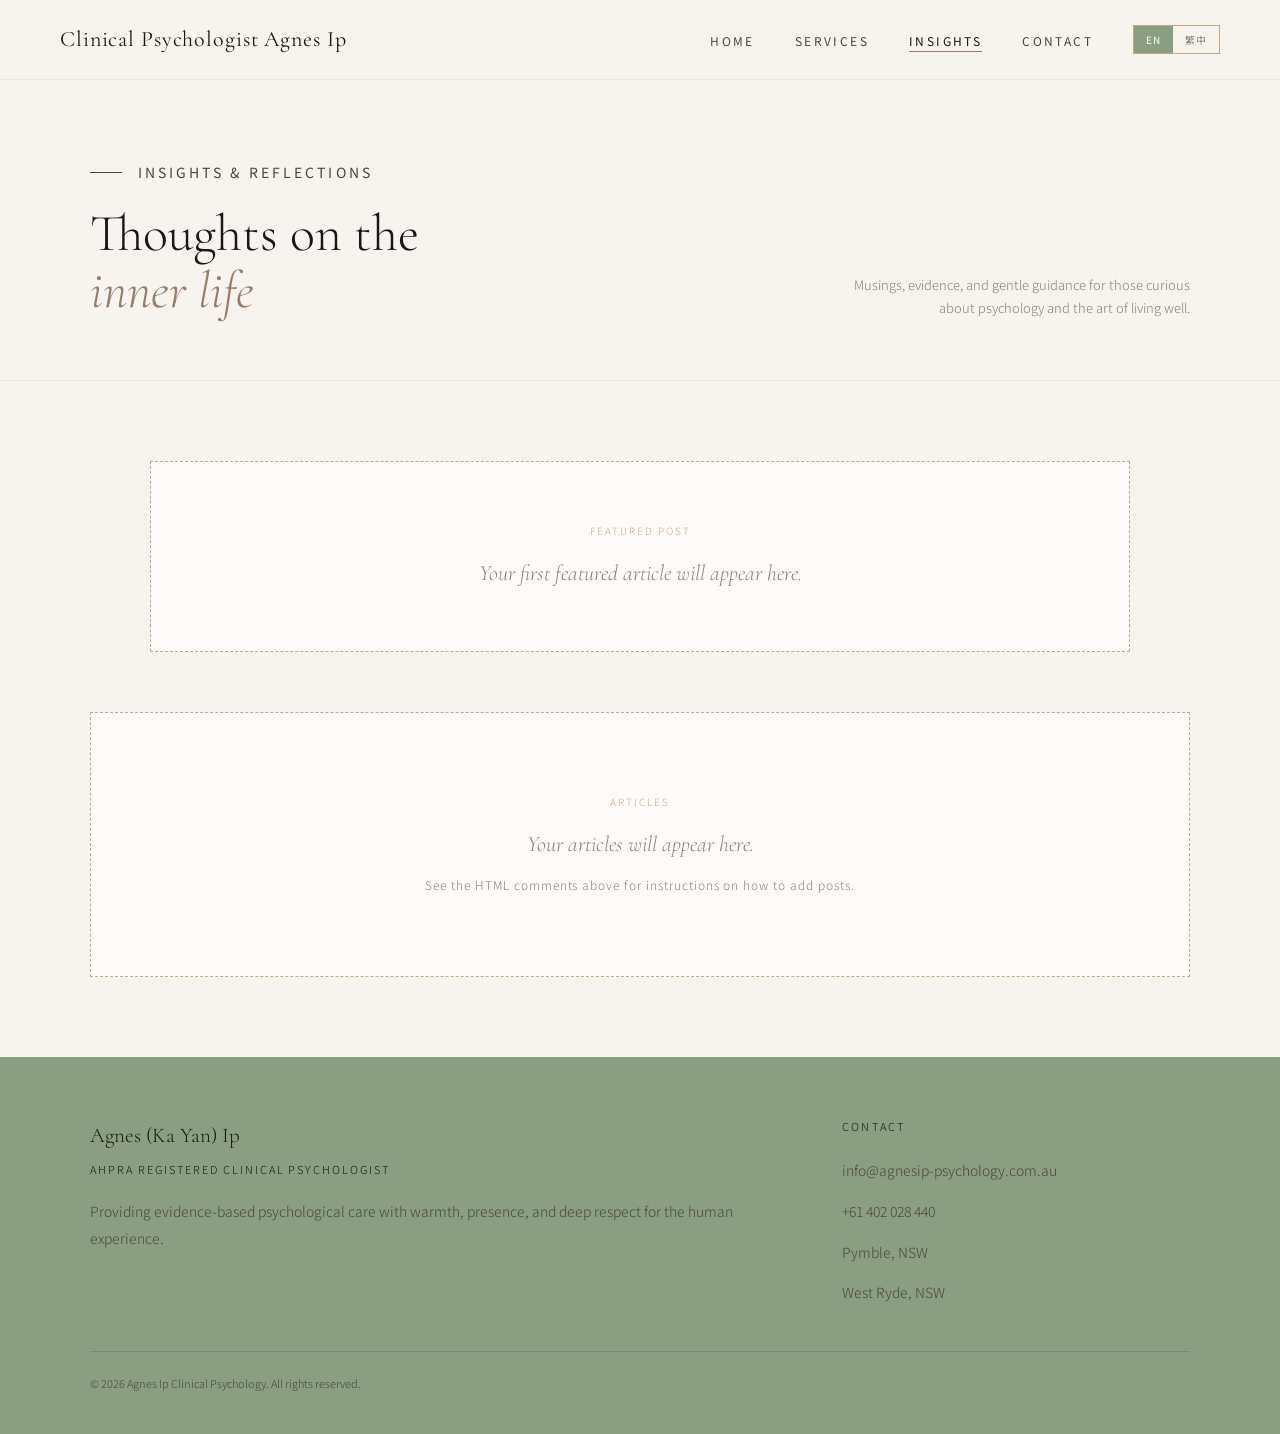
==== commit e2b4bd3e: "changed colour" ====
--- a/blog/index.html
+++ b/blog/index.html
@@ -130,7 +130,7 @@
 <footer>
   <div class="footer-inner" style="grid-template-columns:2fr 1fr;">
     <div>
-      <div class="footer-brand-name">Agnes Ip Clinical Psychology</div>
+      <div class="footer-brand-name">Agnes (Ka Yan) Ip</div>
       <div class="footer-brand-sub" data-en="AHPRA Registered Clinical Psychologist" data-tc="AHPRA 註冊臨床心理學家">AHPRA Registered Clinical Psychologist</div>
       <p class="footer-brand-desc" data-en="Providing evidence-based psychological care with warmth, presence, and deep respect for the human experience." data-tc="以溫暖、當下與深度尊重，提供實證為本的心理服務。">Providing evidence-based psychological care with warmth, presence, and deep respect for the human experience.</p>
     </div>
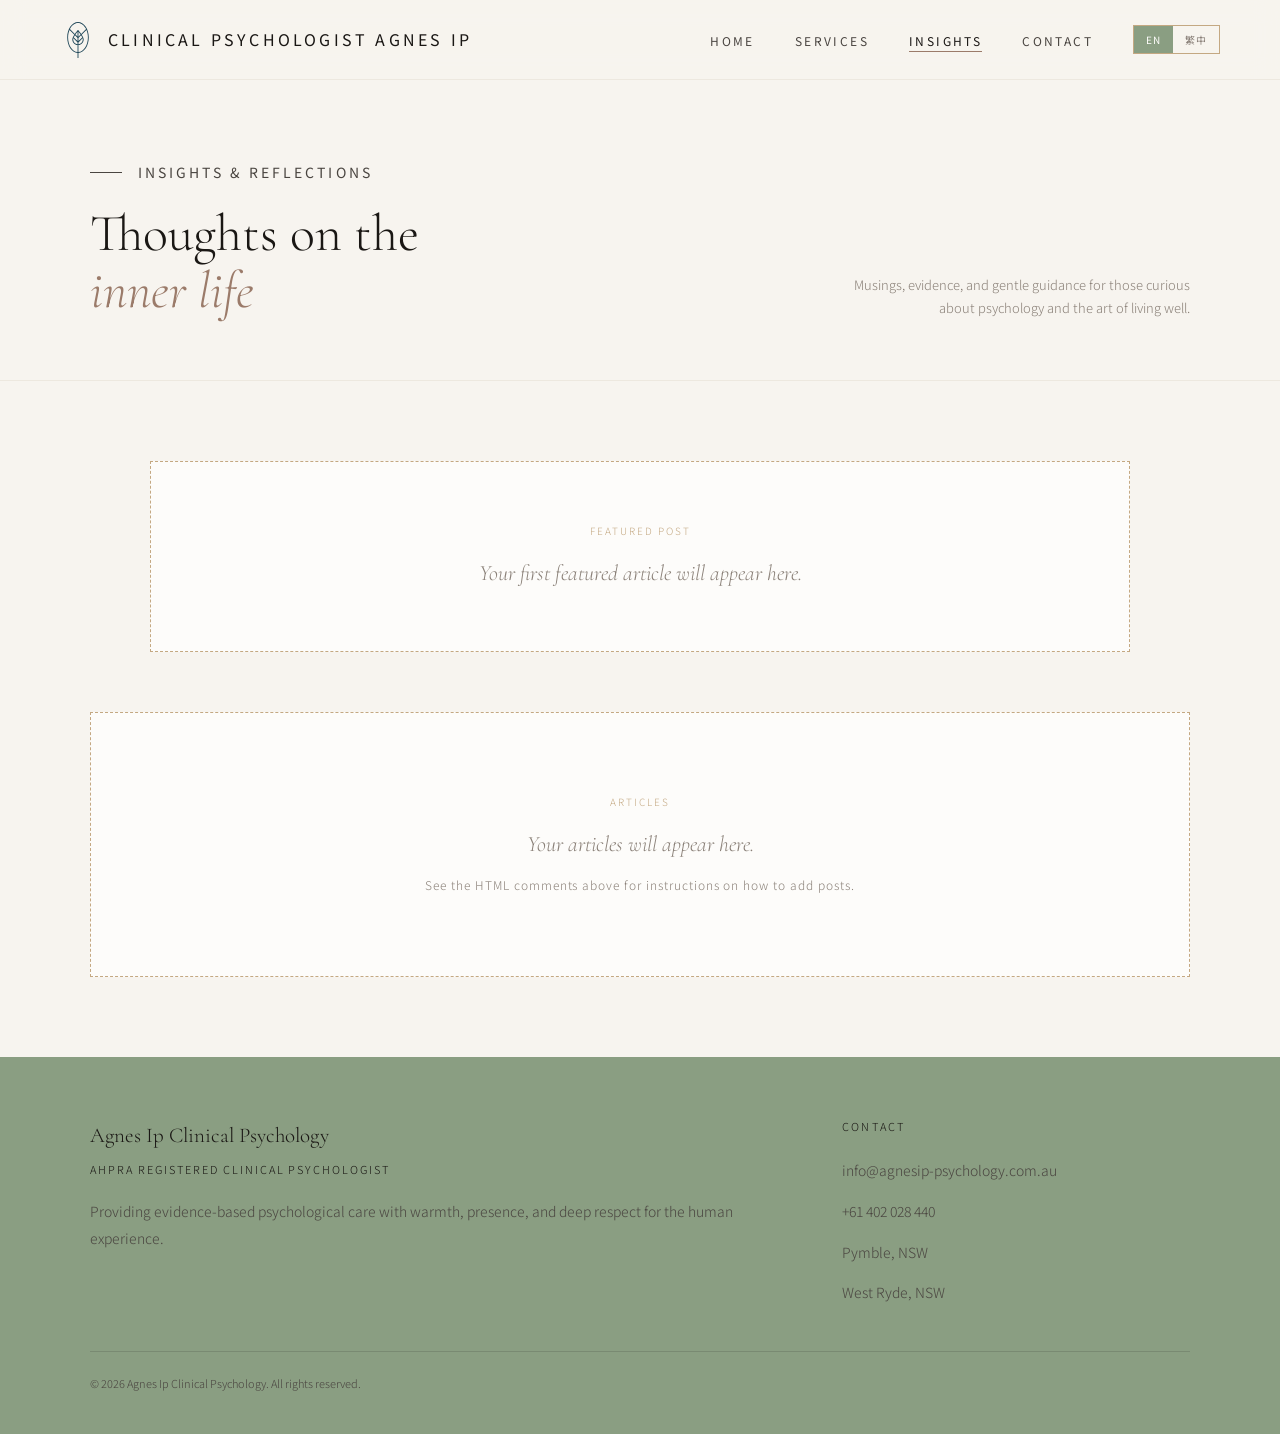
==== commit 2d205b5a: "added vector art" ====
--- a/blog/index.html
+++ b/blog/index.html
@@ -31,7 +31,7 @@
 
 <nav id="main-nav">
   <a class="nav-brand" href="/">
-    <span class="nav-brand-name">Clinical Psychologist Agnes Ip</span>
+    <img src="../logo.svg" alt="Agnes Ip Clinical Psychology" class="nav-brand-logo"><span class="nav-brand-name">Clinical Psychologist Agnes Ip</span>
   </a>
   <div class="nav-right">
     <ul class="nav-links">
@@ -130,7 +130,7 @@
 <footer>
   <div class="footer-inner" style="grid-template-columns:2fr 1fr;">
     <div>
-      <div class="footer-brand-name">Agnes (Ka Yan) Ip</div>
+      <div class="footer-brand-name">Agnes Ip Clinical Psychology</div>
       <div class="footer-brand-sub" data-en="AHPRA Registered Clinical Psychologist" data-tc="AHPRA 註冊臨床心理學家">AHPRA Registered Clinical Psychologist</div>
       <p class="footer-brand-desc" data-en="Providing evidence-based psychological care with warmth, presence, and deep respect for the human experience." data-tc="以溫暖、當下與深度尊重，提供實證為本的心理服務。">Providing evidence-based psychological care with warmth, presence, and deep respect for the human experience.</p>
     </div>
--- a/shared.css
+++ b/shared.css
@@ -13,9 +13,9 @@
 body { font-family: var(--sans); background: var(--parchment); color: var(--ink); font-weight: 300; font-size: 17px; line-height: 1.8; overflow-x: hidden; }
 nav { position: fixed; top: 0; left: 0; right: 0; height: var(--nav-h); background: rgba(247,244,239,0.94); backdrop-filter: blur(12px); -webkit-backdrop-filter: blur(12px); border-bottom: 1px solid var(--parchment-warm); z-index: 100; display: flex; align-items: center; justify-content: space-between; padding: 0 60px; transition: box-shadow 0.3s; }
 nav.scrolled { box-shadow: 0 1px 20px rgba(26,23,20,0.06); }
-.nav-brand { display: flex; flex-direction: column; gap: 1px; text-decoration: none; }
-.nav-brand-sub { font-size: 10px; letter-spacing: 0.18em; color: var(--ink-muted); font-weight: 300; }
-.nav-brand-name { font-family: var(--serif); font-size: 22px; font-weight: 400; letter-spacing: 0.04em; color: var(--ink); }
+.nav-brand { display: flex; flex-direction: row; align-items: center; gap: 12px; text-decoration: none; }
+.nav-brand-logo { height: 36px; width: auto; display: block; }
+.nav-brand-name { font-family: var(--sans); font-size: 16px; font-weight: 400; letter-spacing: 0.2em; text-transform: uppercase; color: var(--ink); }
 .nav-right { display: flex; align-items: center; gap: 40px; }
 .nav-links { display: flex; gap: 40px; list-style: none; align-items: center; }
 .nav-links a { text-decoration: none; font-size: 12px; letter-spacing: 0.2em; text-transform: uppercase; color: var(--ink-soft); font-weight: 400; position: relative; padding-bottom: 3px; transition: color 0.2s; }
@@ -198,7 +198,6 @@
 @media (max-width: 480px) {
   :root { --nav-h: 64px; }
   nav { padding: 0 20px; }
-  .nav-brand-name { font-size: 14px; }
   .nav-brand-sub { display: none; }
   .hero-left { padding: 32px 20px 28px !important; }
   .hero-photo-panel { height: 260px; }
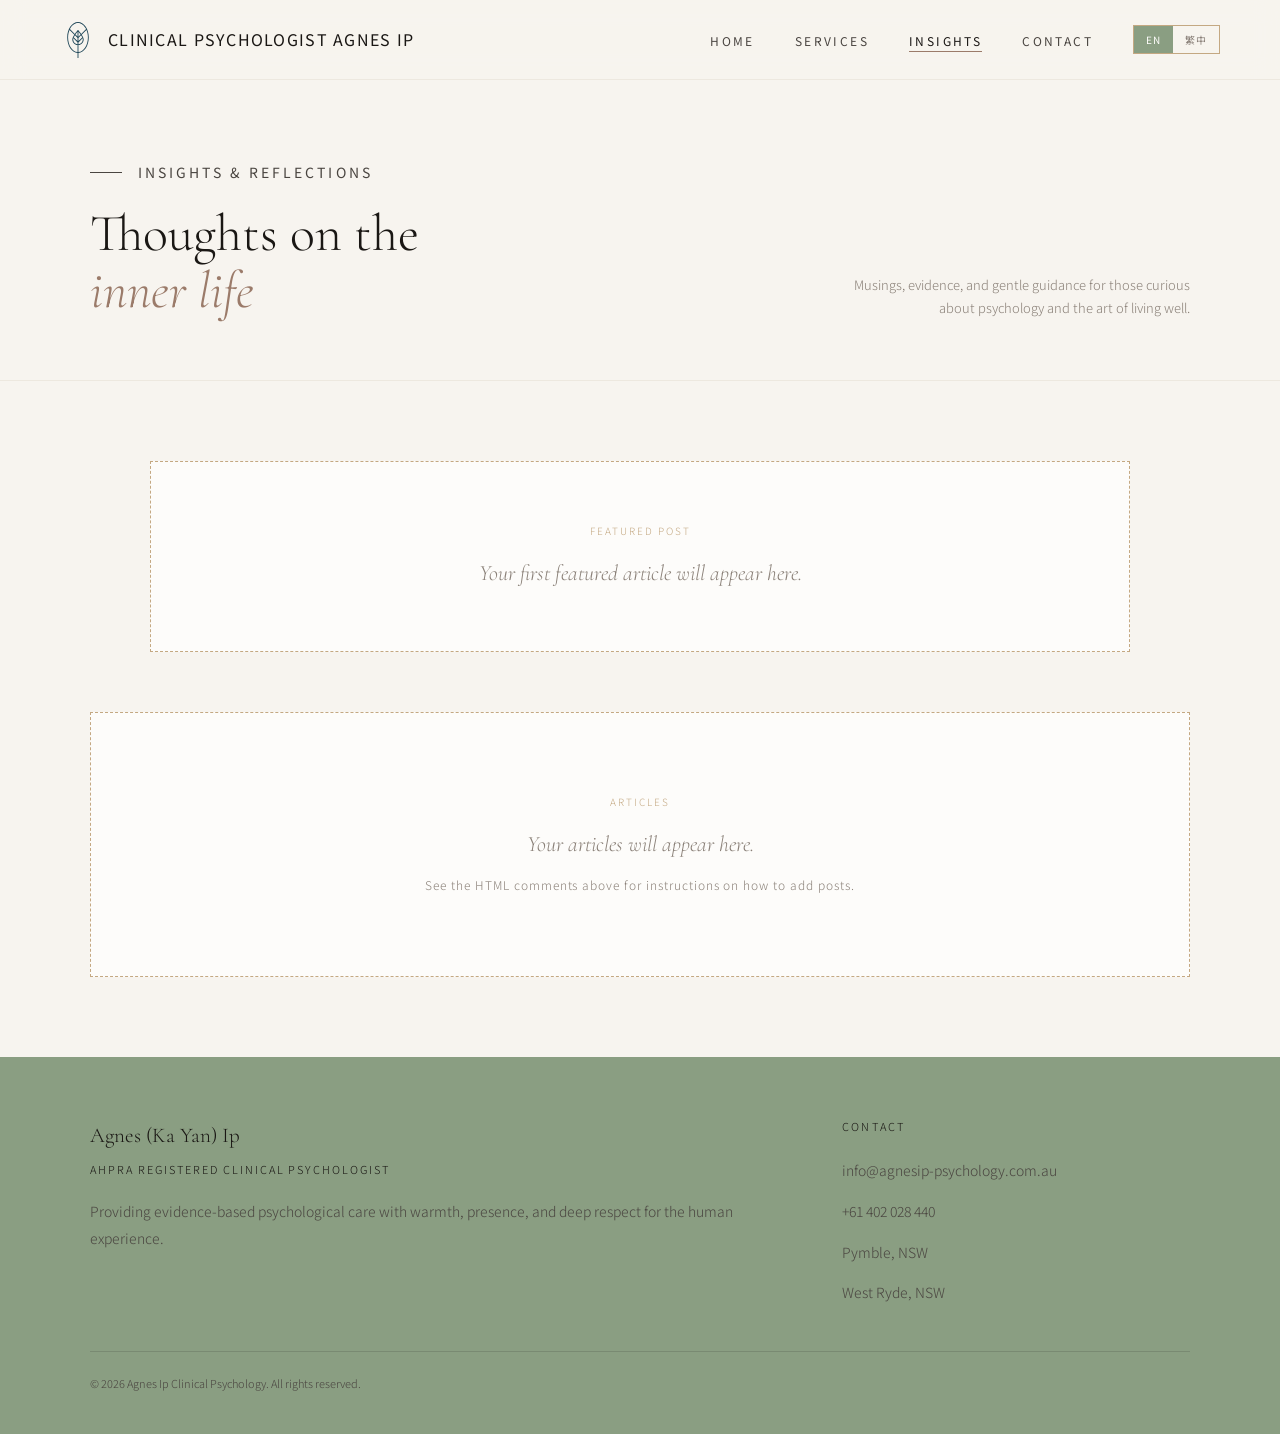
==== commit ecbde62a: "updated footer to make it consistent" ====
--- a/blog/index.html
+++ b/blog/index.html
@@ -130,7 +130,7 @@
 <footer>
   <div class="footer-inner" style="grid-template-columns:2fr 1fr;">
     <div>
-      <div class="footer-brand-name">Agnes Ip Clinical Psychology</div>
+      <div class="footer-brand-name">Agnes (Ka Yan) Ip</div>
       <div class="footer-brand-sub" data-en="AHPRA Registered Clinical Psychologist" data-tc="AHPRA 註冊臨床心理學家">AHPRA Registered Clinical Psychologist</div>
       <p class="footer-brand-desc" data-en="Providing evidence-based psychological care with warmth, presence, and deep respect for the human experience." data-tc="以溫暖、當下與深度尊重，提供實證為本的心理服務。">Providing evidence-based psychological care with warmth, presence, and deep respect for the human experience.</p>
     </div>
--- a/shared.css
+++ b/shared.css
@@ -15,7 +15,7 @@
 nav.scrolled { box-shadow: 0 1px 20px rgba(26,23,20,0.06); }
 .nav-brand { display: flex; flex-direction: row; align-items: center; gap: 12px; text-decoration: none; }
 .nav-brand-logo { height: 36px; width: auto; display: block; }
-.nav-brand-name { font-family: var(--sans); font-size: 16px; font-weight: 400; letter-spacing: 0.2em; text-transform: uppercase; color: var(--ink); }
+.nav-brand-name { font-family: var(--sans); font-size: 16px; font-weight: 400; letter-spacing: 0.08em; text-transform: uppercase; color: var(--ink); }
 .nav-right { display: flex; align-items: center; gap: 40px; }
 .nav-links { display: flex; gap: 40px; list-style: none; align-items: center; }
 .nav-links a { text-decoration: none; font-size: 12px; letter-spacing: 0.2em; text-transform: uppercase; color: var(--ink-soft); font-weight: 400; position: relative; padding-bottom: 3px; transition: color 0.2s; }
@@ -152,6 +152,7 @@
   nav { padding: 0 24px; }
   .nav-right { display: none; }
   .hamburger { display: flex; }
+  .nav-brand-name { font-size: 15px; letter-spacing: 0.05em; }
   .hero { grid-template-columns: 1fr; min-height: auto; }
   /* Hero photo panel height on mobile */
   .hero-photo-panel { height: 320px; min-height: unset !important; }
@@ -199,6 +200,7 @@
   :root { --nav-h: 64px; }
   nav { padding: 0 20px; }
   .nav-brand-sub { display: none; }
+  .nav-brand-name { font-size: 13px; letter-spacing: 0.03em; }
   .hero-left { padding: 32px 20px 28px !important; }
   .hero-photo-panel { height: 260px; }
   .hero-h1 { font-size: clamp(32px, 9vw, 44px); }
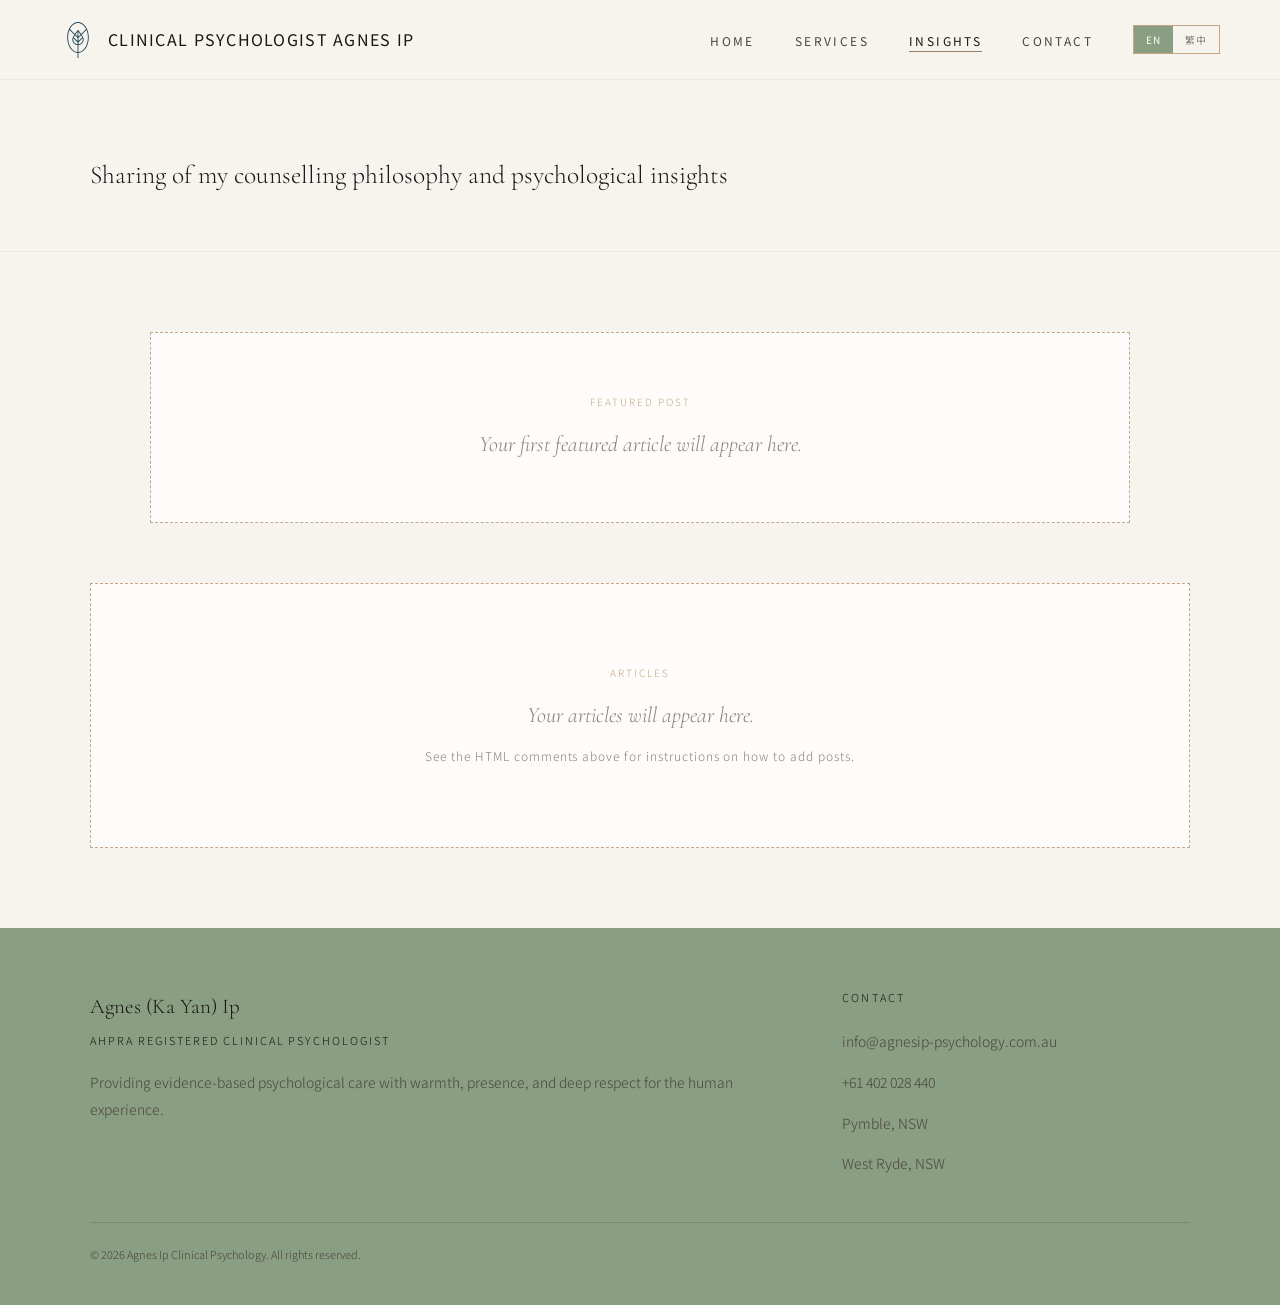
==== commit fa570e47: "updated hero of blog page" ====
--- a/blog/index.html
+++ b/blog/index.html
@@ -63,14 +63,14 @@
 
 <div class="blog-hero">
   <div class="blog-hero-inner">
-    <div>
-      <div class="eyebrow" data-en="Insights &amp; Reflections" data-tc="文章與思考">Insights &amp; Reflections</div>
-      <h1>
-        <span data-en="Thoughts on the" data-tc="關於">Thoughts on the</span><br>
-        <em data-en="inner life" data-tc="內心世界的思考">inner life</em>
-      </h1>
-    </div>
-    <p class="blog-hero-sub" data-en="Musings, evidence, and gentle guidance for those curious about psychology and the art of living well." data-tc="為對心理學及好好生活的藝術感到好奇的人，提供思考、實證與溫柔的引導。">Musings, evidence, and gentle guidance for those curious about psychology and the art of living well.</p>
+   <!-- <div> -->
+  <!--    <div class="eyebrow" data-en="Insights &amp; Reflections" data-tc="文章與思考">Insights &amp; Reflections</div>-->
+      <h2>
+        <span data-en="Sharing of my counselling philosophy and psychological insights" data-tc="願透過文章, 分享我的輔導理念和日常生活能應用到的心理學知識">Sharing of my counselling philosophy and psychological insights</span>
+    <!--    <em data-en="inner life" data-tc="內心世界的思考">inner life</em> -->
+      </h2>
+ <!--   </div> -->
+ <!--   <p class="blog-hero-sub" data-en="Musings, evidence, and gentle guidance for those curious about psychology and the art of living well." data-tc="為對心理學及好好生活的藝術感到好奇的人，提供思考、實證與溫柔的引導。">Musings, evidence, and gentle guidance for those curious about psychology and the art of living well.</p>-->
   </div>
 </div>
 
